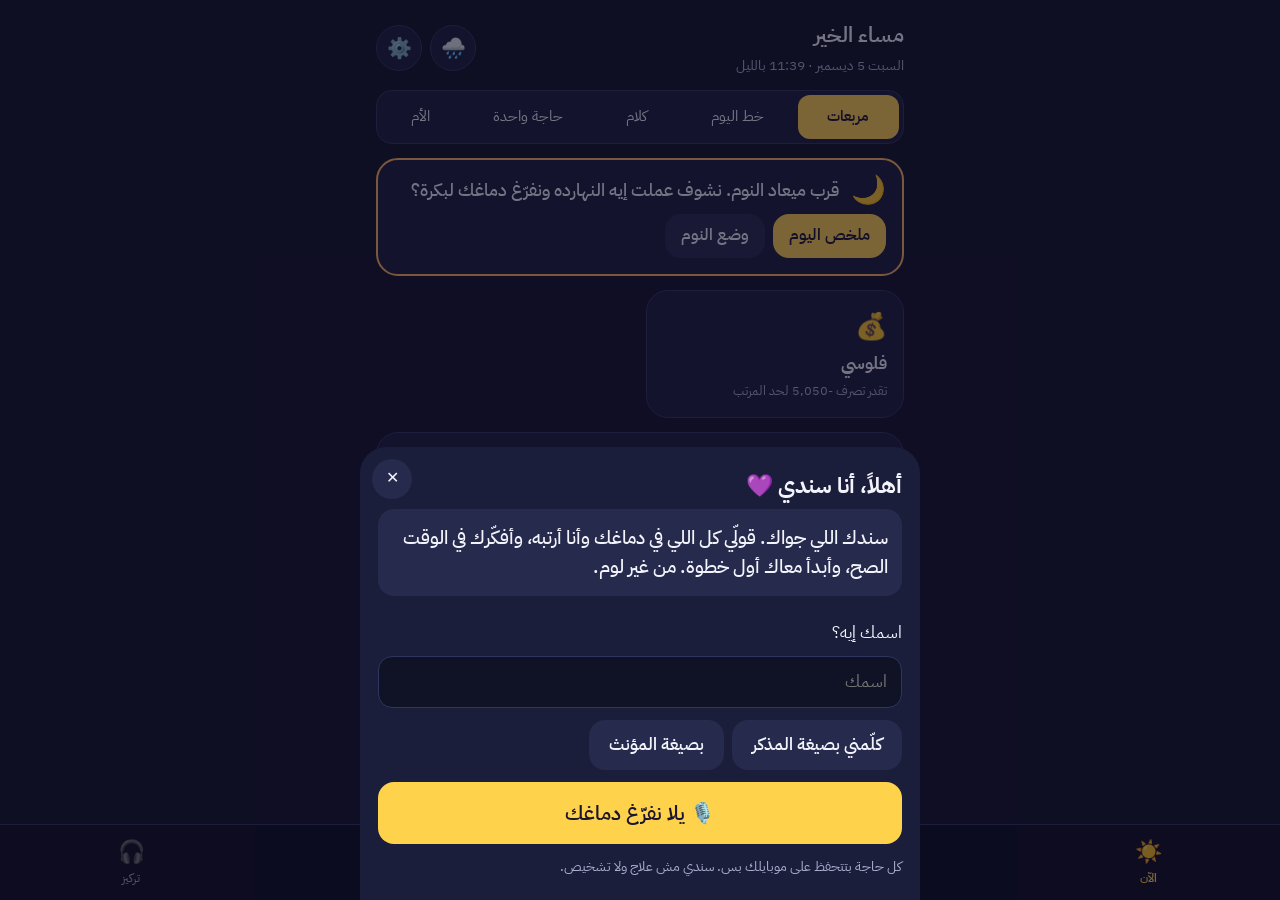
==== app/index.html @ 67fd8f05 "Separate Sanady (/app/) from Sanady ADHD; daily-life hub; ADHD-only tools - Everyone app at /app/ bu" ====
<!doctype html>
<html lang="ar" dir="rtl">
<head>
<meta charset="utf-8">
<meta name="viewport" content="width=device-width,initial-scale=1,viewport-fit=cover">
<title>سندي</title>
<meta name="description" content="سندي: بيرتب يومك وبيتك وفلوسك ويفكّرك في الوقت الصح.">
<meta name="theme-color" content="#101326">
<link rel="manifest" href="manifest.webmanifest">
<link rel="icon" href="../icon-192.png">
<link rel="apple-touch-icon" href="../apple-touch-icon.png">
<link rel="preconnect" href="https://fonts.googleapis.com"><link rel="preconnect" href="https://fonts.gstatic.com" crossorigin>
<link href="https://fonts.googleapis.com/css2?family=IBM+Plex+Sans+Arabic:wght@400;500;600;700&display=swap" rel="stylesheet">
<link rel="stylesheet" href="../app.css">
</head>
<body>
<div id="app">

<header class="top">
 <div class="hello"><b id="greet">أهلاً</b><small id="today"></small></div>
 <div class="topbtns">
  <button class="ic" id="btnFeel" aria-label="مضغوط؟" title="مضغوط؟">🌧️</button>
  <button class="ic" id="btnSet" aria-label="الإعدادات" title="الإعدادات">⚙️</button>
 </div>
</header>

<!-- ============ NOW ============ -->
<section class="screen on" id="now">
 <div class="seg modes" id="modeSeg" role="tablist" aria-label="طريقة الشاشة"></div>
 <div id="hardBar" class="hardbar" hidden>يوم صعب: الضروري بس النهارده، والباقي مستنيك من غير زعل. <button id="hardOff" class="link">رجّع كل حاجة</button></div>
 <div id="nowOne" class="col">
 <div id="tBar"></div>
 <div id="nudge"></div>
 <div class="card next" id="nextCard"></div>
 <div class="energy" id="energy" hidden></div>
 <div class="row2">
  <div class="card mini" id="ptsCard"></div>
  <div class="card mini" id="dayCard"></div>
 </div>
 <div class="card">
  <div class="ch"><h3>أهم 3 النهارده</h3><small>اختارهم من "كل حاجة" بالنجمة ⭐</small></div>
  <div id="top3"></div>
 </div>
 <div class="quick">
  <button class="chip" id="qClean">🧹 اليوم باظ؟ نبدأ على نضيف</button>
  <button class="chip" id="qHard">🫶 يوم صعب</button>
  <button class="chip" id="qNight">🌙 ملخص اليوم</button><button class="chip" id="qWeek">🗓️ مراجعة الأسبوع</button>
  <button class="chip" id="qFind">🔑 فين حطيت...؟</button>
  <button class="chip" id="qMe">🌿 حياتي</button>
 </div>
 </div>
 <div id="nowWith" class="col" hidden></div>
 <div id="nowWait" class="col" hidden></div>
 <div id="nowLay" class="col" hidden></div>
 <div id="nowMom" class="col" hidden></div>
</section>

<!-- ============ ALL ============ -->
<section class="screen" id="all">
 <div class="seg" id="allSeg">
  <button data-v="tasks" class="on">الحاجات</button>
  <button data-v="life">حياتي</button>
  <button data-v="ideas">خزنة الأفكار</button>
  <button data-v="people">الناس</button>
  <button data-v="places">أماكن الحاجات</button>
 </div>
 <div id="allBody"></div>
</section>

<!-- ============ MONEY ============ -->
<section class="screen" id="money">
 <div class="card avail" id="availCard"></div>
 <div class="card">
  <div class="ch"><h3>عايز تشتري حاجة؟</h3><small>قول أو اكتب، وسندي يقولك تقدر ولا لأ</small></div>
  <div class="inrow"><input id="buyIn" placeholder="مثلاً: سماعة وجزمة وشاحن"><button class="btn" id="buyGo">اسأل</button><button class="btn ghost micsm" id="buyMic" aria-label="بالصوت">🎙️</button></div>
 </div>
 <div class="card" id="wishCard"></div>
 <div class="card" id="billsCard"></div>
 <div class="card">
  <div class="ch"><h3>صرفت حاجة؟</h3><small>عشان الرصيد يفضل مظبوط</small></div>
  <div class="inrow"><input id="spAmt" type="number" inputmode="numeric" placeholder="المبلغ" style="max-width:120px"><input id="spNote" placeholder="في إيه؟"><button class="btn" id="spGo">سجّل</button></div>
 </div>
 <div class="card" id="monthCard"></div>
 <details class="card"><summary><b>إعدادات الفلوس</b></summary>
  <div class="form" id="moneyForm">
   <label>رصيدك دلوقتي (جنيه)<input id="mBal" type="number" inputmode="numeric"></label>
   <label>المرتب (جنيه)<input id="mSal" type="number" inputmode="numeric"></label>
   <label>يوم القبض في الشهر<input id="mPay" type="number" inputmode="numeric" min="1" max="31"></label>
   <label>أكل ومواصلات في اليوم تقريباً<input id="mDaily" type="number" inputmode="numeric"></label>
   <label>مبلغ طوارئ ما يتلمسش<input id="mBuf" type="number" inputmode="numeric"></label>
   <label>تقدر تحوّش كام في الأسبوع؟<input id="mWeek" type="number" inputmode="numeric"></label>
   <label>أي حاجة فوق المبلغ ده تستنى 24 ساعة<input id="mBrake" type="number" inputmode="numeric"></label>
   <button class="btn" id="mSave">احفظ</button>
   <p class="note">سندي بينظّم الصرف بس. مش بينصح باستثمار ولا قروض، والقرار دايماً ليك. الأرقام محفوظة على موبايلك بس.</p>
  </div>
 </details>
</section>

<!-- ============ FOCUS ============ -->
<section class="screen" id="focus">
 <div class="card ringwrap">
  <div class="ftask" id="fTask">جلسة تركيز</div>
  <svg viewBox="0 0 200 200" class="ring" aria-hidden="true"><circle cx="100" cy="100" r="86" class="rbg"/><circle cx="100" cy="100" r="86" class="rfg" id="rFg"/></svg>
  <div class="rtime" id="fTime">25:00</div>
  <div class="presets" id="fPre"><button data-m="5">5</button><button data-m="15">15</button><button data-m="25" class="on">25</button><button data-m="45">45</button></div>
  <div class="frow"><button class="btn big" id="fGo">ابدأ</button><button class="btn ghost" id="fStop" hidden>وقّف</button></div>
  <label class="tog"><input type="checkbox" id="fBuddy" checked> سندي معاك في الجلسة (بيطمن عليك بالصوت)</label>
 </div>
 <div class="card">
  <div class="ch"><h3>أصوات</h3><small>بتتولّد جوه التطبيق، من غير نت</small></div>
  <div class="sounds" id="sounds">
   <button data-s="off" class="on">من غير</button><button data-s="white">⚪ White noise</button><button data-s="pink">🌸 Pink noise</button><button data-s="brown">🟤 Brown noise</button><button data-s="rain">🌧️ مطر</button><button data-s="waves">🌊 موج</button><button data-s="forest">🌳 غابة وعصافير</button><button data-s="fire">🔥 نار هادية</button><button data-s="fan">🌀 مروحة</button>
  </div>
  <label class="vol">الصوت <input type="range" id="vol" min="0" max="100" value="55"></label>
  <div class="sounds" id="sTimer"><small>يقفل لوحده بعد:</small><button data-m="0" class="on">مش هيقفل</button><button data-m="15">15 د</button><button data-m="30">30 د</button><button data-m="60">ساعة</button></div>
 </div>
 <div class="row2">
  <button class="card tile" id="tBreath"><i>🫁</i><b>تنفّس دقيقتين</b><small>لما الدنيا تزحم</small></button>
  <button class="card tile" id="tSleep"><i>😴</i><b>وضع النوم</b><small>صوت بيوطى لحد ما يقف</small></button>
  <button class="card tile" id="tMove"><i>🚶</i><b>10 دقايق حركة</b><small>لما التركيز يقع</small></button>
  <button class="card tile" id="tWater"><i>💧</i><b>اشرب مية</b><small>وكُل حاجة صغيرة</small></button>
 </div>
</section>

<nav class="tabs">
 <button data-t="now" class="on"><i>☀️</i>الآن</button>
 <button data-t="all"><i>🗂️</i>كل حاجة</button>
 <button class="mic" id="bigMic" aria-label="فرّغ دماغك"><span>🎙️</span></button>
 <button data-t="money"><i>💰</i>فلوسي</button>
 <button data-t="focus"><i>🎧</i>تركيز</button>
</nav>
</div>

<!-- ============ SHEET (generic overlay) ============ -->
<div class="sheet" id="sheet" hidden><div class="sbox"><button class="sx" id="sheetX" aria-label="قفل">✕</button><div id="sheetBody"></div></div></div>
<div class="toast" id="toast" hidden></div>
<div class="confetti" id="confetti" aria-hidden="true"></div>
<div class="demobar" id="demoBar" hidden></div>

<script>window.SANADY_ED="main"</script>
<script src="../sounds.js"></script>
<script src="../app.js"></script>
<script src="../family.js"></script>
<script src="../life.js"></script>
<script src="../demo.js"></script>
</body>
</html>
---- app.css ----
:root,body[data-th=night]{--bg:#101326;--ink:#F3F4FB;--mut:#A9AECF;--pri:#FFD24C;--onpri:#1B1530;--pritx:#FFD24C;--pri2:#0B0E1E;--soft:#262B4D;--card:#1A1E3A;--line:#2F3560;--amb:#FFB45E;--grn:#2F9E6E;--red:#E0645A;--yel:#B98100;--mint:#63E2C6;--lav:#B7AEFF;--hb:#3D2E0A;--hi:#FFE3A3;--nav:#0B0E1E;--sh:rgba(0,0,0,.45)}
body[data-th=light]{--bg:#F6F5F0;--ink:#1C1B1F;--mut:#5F5C66;--pri:#FFD24C;--onpri:#1C1B1F;--pritx:#7A5C00;--pri2:#1C1B1F;--soft:#EFECE2;--card:#FFFFFF;--line:#E4E0D4;--amb:#E39A2D;--grn:#2E8B5E;--red:#C8453B;--yel:#B98100;--mint:#0F7F74;--lav:#5B47A6;--hb:#FFF1D6;--hi:#5A3D00;--nav:#FFFFFF;--sh:rgba(28,27,31,.18)}
body[data-th=warm]{--bg:#FFF8EC;--ink:#3A2A20;--mut:#6E5A4B;--pri:#FFC83D;--onpri:#3A2A20;--pritx:#8E5A00;--pri2:#3A2A20;--soft:#F5EDE3;--card:#FFFDF8;--line:#EFE4D7;--amb:#D9822B;--grn:#4E7A45;--red:#B4532A;--yel:#A86F00;--mint:#4E7A45;--lav:#5B47A6;--hb:#F3E2D3;--hi:#5A3D00;--nav:#FFFDF8;--sh:rgba(58,42,32,.18)}
*{box-sizing:border-box;margin:0;padding:0}
[hidden]{display:none!important}
html,body{background:var(--bg);color:var(--ink);font-family:'IBM Plex Sans Arabic',Tahoma,sans-serif;font-size:17px;line-height:1.55;-webkit-tap-highlight-color:transparent}
button,input,select,textarea{font:inherit;color:inherit}
button{cursor:pointer;border:0;background:none}
#app{max-width:560px;margin:0 auto;padding:12px 16px calc(110px + env(safe-area-inset-bottom))}
.top{display:flex;align-items:center;justify-content:space-between;padding:6px 0 12px}
.hello b{display:block;font-size:22px;font-weight:600}
.hello small{color:var(--mut);font-size:14px}
.topbtns{display:flex;gap:8px}
.ic{width:46px;height:46px;border-radius:50%;background:var(--card);border:1px solid var(--line);font-size:20px}
.screen{display:none;flex-direction:column;gap:14px}.screen.on{display:flex}
.card{background:var(--card);border:1px solid var(--line);border-radius:22px;padding:18px;display:flex;flex-direction:column;gap:10px}
.ch{display:flex;flex-direction:column;gap:0}.ch h3{font-size:18px;font-weight:600}.ch small{color:var(--mut);font-size:14px}
.row2{display:grid;grid-template-columns:1fr 1fr;gap:14px}
.mini{padding:14px;gap:2px}.mini b{font-size:24px;font-weight:700}.mini small{color:var(--mut);font-size:13px}
.btn{min-height:50px;padding:0 20px;border-radius:16px;background:var(--pri);color:var(--onpri);font-weight:600;font-size:17px;display:inline-flex;align-items:center;justify-content:center;gap:6px;text-decoration:none}
.btn.ghost{background:var(--soft);color:var(--ink)}
.btn.ok{background:var(--grn);color:#fff}.btn.warn{background:var(--red);color:#fff}
.btn.big{min-height:62px;font-size:20px;padding:0 34px}
.btn:disabled{opacity:.5}
.link{color:var(--pritx);text-decoration:underline;font-weight:600}
.chip{background:var(--card);border:1px solid var(--line);border-radius:999px;padding:9px 14px;font-size:15px}
.chip.on{background:var(--pri);color:var(--onpri);border-color:var(--pri)}
.quick{display:flex;flex-wrap:wrap;gap:8px}
.inrow{display:flex;gap:8px;align-items:stretch}.inrow>input{flex:1 1 0;min-width:0}
input,select,textarea{background:var(--bg);border:1px solid var(--line);border-radius:14px;padding:12px 14px;min-height:50px;width:100%}
textarea{min-height:110px;resize:vertical}
.micsm{padding:0 14px;font-size:20px}
.note{color:var(--mut);font-size:14px}
.form{display:flex;flex-direction:column;gap:10px;margin-top:12px}.form label{display:flex;flex-direction:column;gap:4px;font-size:15px;color:var(--mut)}
summary{cursor:pointer;list-style:none;min-height:30px}summary::-webkit-details-marker{display:none}summary b:after{content:' ▾';color:var(--mut)}
.hardbar{background:var(--hb);color:var(--hi);border-radius:16px;padding:12px 14px;font-size:15px}

/* next thing */
.next{background:var(--card);color:var(--ink);border:1px solid var(--line);border-radius:28px;padding:22px;gap:12px}
.next .lab{font-size:15px;color:var(--mint);font-weight:600}
.next h2{font-size:28px;line-height:1.35;font-weight:600}
.next .meta{display:flex;gap:8px;flex-wrap:wrap;font-size:14px}
.next .meta span{background:var(--soft);padding:4px 10px;border-radius:999px}
.next .acts{display:flex;gap:8px;flex-wrap:wrap;margin-top:4px}
.next .btn.ghost{background:transparent;color:var(--ink);border:1px solid var(--line)}.next .go{width:100%;min-height:60px;font-size:19px;font-weight:700}
.next .empty{font-size:18px;color:var(--ink);text-align:right;padding:8px 0}
.nrow{display:flex;align-items:center;gap:14px}
.tring{width:64px;height:64px;flex:none}.tring circle{fill:none;stroke-width:8}.tring .a{stroke:var(--soft)}.tring .b{stroke:var(--pri);stroke-linecap:round;transform:rotate(-90deg);transform-origin:50% 50%}
.tring text{fill:var(--ink);font-size:22px;font-weight:600;text-anchor:middle;dominant-baseline:central}

/* nudge */
.nudge{background:var(--card);border:2px solid var(--amb);border-radius:22px;padding:16px;display:flex;flex-direction:column;gap:10px;animation:pop .35s ease}
.nudge .nt{display:flex;gap:12px;align-items:flex-start}.nudge .nt i{font-style:normal;font-size:28px;line-height:1}
.nudge p{font-size:18px;font-weight:500}
.nudge .acts{display:flex;gap:8px;flex-wrap:wrap}.nudge .btn{min-height:44px;font-size:16px;padding:0 16px}
.nudge .more{color:var(--mut);font-size:13px}
@keyframes pop{from{transform:scale(.96);opacity:0}to{transform:none;opacity:1}}

/* lists */
.item{display:flex;align-items:center;gap:10px;padding:10px 0;border-top:1px solid var(--line)}
.item:first-child{border-top:0}
.item .tx{flex:1 1 0;min-width:0}.item .tx b{font-weight:500;display:block}.item .tx small{color:var(--mut);font-size:13px}
.item.done .tx b{text-decoration:line-through;color:var(--mut)}
.ck{width:34px;height:34px;border-radius:50%;border:2px solid var(--line);flex:none;font-size:16px;color:#fff}
.ck.on{background:var(--grn);border-color:var(--grn)}
.star{font-size:20px;filter:grayscale(1);opacity:.4;width:34px;height:34px}.star.on{filter:none;opacity:1}
.mini-b{background:var(--soft);border-radius:10px;padding:6px 10px;font-size:14px}
.sec{display:flex;flex-direction:column}
.sech{display:flex;align-items:center;gap:8px;font-weight:600;font-size:17px}.sech span{color:var(--mut);font-weight:400;font-size:14px}
.empty{color:var(--mut);text-align:center;padding:22px 8px}
.seg{display:flex;background:var(--card);border:1px solid var(--line);border-radius:16px;padding:4px;gap:4px;overflow-x:auto}
.seg button{flex:1 0 auto;padding:10px 12px;border-radius:12px;font-size:15px;white-space:nowrap}.seg button.on{background:var(--pri);color:var(--onpri);font-weight:600}

/* money */
.avail .big{font-size:40px;font-weight:700;line-height:1.1}
.avail .lines{font-size:14px;color:var(--mut);display:flex;flex-direction:column;gap:2px}
.avail .lines div{display:flex;justify-content:space-between}
.verdict{border-radius:18px;padding:16px;color:#fff;display:flex;flex-direction:column;gap:6px}
.verdict.g{background:var(--grn)}.verdict.y{background:var(--yel)}.verdict.r{background:var(--red)}
.verdict b{font-size:22px}
.bar{height:10px;border-radius:99px;background:var(--soft);overflow:hidden}.bar i{display:block;height:100%;background:var(--grn);border-radius:99px}
.num{font-variant-numeric:tabular-nums;direction:ltr;unicode-bidi:isolate}

/* focus */
.ringwrap{align-items:center;text-align:center}
.ftask{font-weight:600;font-size:18px}
.ring{width:230px;height:230px}.ring circle{fill:none;stroke-width:14}.rbg{stroke:var(--soft)}.rfg{stroke:var(--pri);stroke-linecap:round;transform:rotate(-90deg);transform-origin:50% 50%;transition:stroke-dashoffset 1s linear}
.rtime{font-size:46px;font-weight:600;margin-top:-152px;margin-bottom:96px;direction:ltr}
.presets{display:flex;gap:8px}.presets button{width:56px;height:44px;border-radius:12px;background:var(--soft)}.presets button.on{background:var(--pri);color:var(--onpri)}
.frow{display:flex;gap:10px}
.tog{display:flex;gap:8px;align-items:center;font-size:14px;color:var(--mut)}.tog input{width:22px;height:22px;min-height:0}
.sounds{display:flex;flex-wrap:wrap;gap:8px}.sounds button{background:var(--soft);border-radius:12px;padding:10px 14px}.sounds button.on{background:var(--pri);color:var(--onpri)}
.vol{display:flex;gap:10px;align-items:center;font-size:14px;color:var(--mut)}.vol input{padding:0;min-height:0;border:0;background:none}
.tile{align-items:flex-start;text-align:start;gap:2px}.tile i{font-style:normal;font-size:28px}.tile small{color:var(--mut);font-size:13px}

/* tabs */
.tabs{position:fixed;bottom:0;left:0;right:0;background:var(--nav);border-top:1px solid var(--line);display:flex;justify-content:space-around;align-items:flex-end;padding:6px 6px calc(8px + env(safe-area-inset-bottom));z-index:20}
.tabs button{display:flex;flex-direction:column;align-items:center;font-size:12px;color:var(--mut);min-width:64px;padding:4px}
.tabs button i{font-style:normal;font-size:22px}.tabs button.on{color:var(--pritx);font-weight:600}
.tabs .mic{width:78px;height:78px;border-radius:50%;background:var(--pri);color:var(--onpri);margin-top:-34px;box-shadow:0 8px 24px var(--sh);border:5px solid var(--bg);justify-content:center}
.tabs .mic span{font-size:30px}

/* sheet */
.sheet{position:fixed;inset:0;background:rgba(15,12,35,.55);z-index:50;display:flex;align-items:flex-end;justify-content:center}
.sheet[hidden]{display:none}
.sbox{background:var(--card);width:100%;max-width:560px;max-height:92vh;overflow:auto;border-radius:26px 26px 0 0;padding:22px 18px calc(22px + env(safe-area-inset-bottom));position:relative;animation:up .25s ease}
@keyframes up{from{transform:translateY(40px);opacity:0}to{transform:none;opacity:1}}
.sx{position:absolute;top:12px;left:12px;width:40px;height:40px;border-radius:50%;background:var(--soft);font-size:16px}
.sbox h2{font-size:22px;margin-bottom:6px;padding-left:44px}
.sbox .stack{display:flex;flex-direction:column;gap:12px}
.sbox .acts{display:flex;gap:8px;flex-wrap:wrap}
.heard{background:var(--soft);border-radius:16px;padding:14px;min-height:90px;font-size:18px}
.heard .int{color:var(--mut)}
.listening{display:flex;align-items:center;gap:10px;color:var(--mut)}
.dot{width:14px;height:14px;border-radius:50%;background:var(--red);animation:pulse 1.2s infinite}
@keyframes pulse{50%{transform:scale(1.4);opacity:.5}}
.thinking .dot{background:var(--pri)}
.res{display:flex;flex-direction:column;gap:6px}
.res .item{padding:8px 0}
.say{overflow-wrap:anywhere;font-size:19px;font-weight:500;background:var(--soft);border-radius:16px;padding:14px}
.steps .item b{font-weight:500}
.breath{width:200px;height:200px;border-radius:50%;background:radial-gradient(circle,var(--pri),var(--amb));margin:16px auto;display:flex;align-items:center;justify-content:center;color:var(--onpri);font-size:20px;transition:transform 4s ease-in-out}
.feel{display:flex;flex-wrap:wrap;gap:8px}
.crisis{border:2px solid var(--red);border-radius:18px;padding:16px;display:flex;flex-direction:column;gap:10px}
.crisis a{font-size:18px}
.toast{position:fixed;bottom:120px;left:50%;transform:translateX(-50%);background:var(--ink);color:var(--bg);padding:12px 18px;border-radius:14px;z-index:60;max-width:90%;text-align:center;font-size:15px}
.confetti{position:fixed;inset:0;pointer-events:none;z-index:70;overflow:hidden}
.confetti i{position:absolute;top:-20px;font-style:normal;font-size:24px;animation:fall 1.6s ease-in forwards}
@keyframes fall{to{transform:translateY(105vh) rotate(360deg);opacity:.2}}
.demobar{position:fixed;top:0;left:0;right:0;z-index:40;background:#111;color:#fff;display:flex;gap:6px;overflow-x:auto;padding:6px 8px;font-size:13px}
.demobar button{background:#333;color:#fff;border-radius:8px;padding:6px 10px;white-space:nowrap}.demobar button.on{background:var(--amb);color:#111}
.demobar b{padding:6px 4px;white-space:nowrap}
body.demo #app{padding-top:48px}
.badge{display:inline-block;background:var(--amb);color:#2B1B00;border-radius:999px;padding:2px 10px;font-size:13px;font-weight:600}
.lvl{font-size:13px;color:var(--mut)}
#allBody{display:flex;flex-direction:column;gap:14px}

.wrow{display:flex;flex-direction:column;gap:6px;padding-bottom:10px;border-bottom:1px solid var(--line)}
.wrow .acts{display:flex;gap:6px;flex-wrap:wrap}
#wPick{display:flex;gap:8px;flex-wrap:wrap}

.alarm{position:fixed;inset:0;z-index:90;background:linear-gradient(160deg,#0B0E1E,#1A1E3A);display:flex;align-items:center;justify-content:center;padding:24px;animation:aIn .25s ease}
.alarm .abox{width:100%;max-width:420px;text-align:center;color:#fff;display:flex;flex-direction:column;gap:18px}
.alarm .abell{font-size:84px;animation:shake 1s ease-in-out infinite}
.alarm .atime{font-size:20px;opacity:.85}
.alarm .atext{font-size:28px;font-weight:700;line-height:1.5;overflow-wrap:anywhere}
.alarm .aacts{display:flex;flex-direction:column;gap:10px;margin-top:10px}
.alarm .btn{min-height:56px;font-size:19px;background:#FFD24C;color:#1B1530}.alarm .btn.ghost{background:rgba(255,255,255,.14);color:#fff;border-color:rgba(255,255,255,.3)}
@keyframes shake{0%,100%{transform:rotate(0)}20%{transform:rotate(-14deg)}40%{transform:rotate(12deg)}60%{transform:rotate(-8deg)}80%{transform:rotate(6deg)}}
@keyframes aIn{from{opacity:0;transform:scale(.97)}to{opacity:1;transform:none}}
@media (prefers-reduced-motion:reduce){.alarm .abell,.alarm{animation:none}}

/* ---------- modes & layouts ---------- */
.col{display:flex;flex-direction:column;gap:14px}
.modes button{font-size:15px}
.tbar{background:var(--card);border:1px solid var(--line);border-radius:18px;padding:14px 16px;display:flex;flex-direction:column;gap:10px}
.tbar .tt{display:flex;justify-content:space-between;align-items:center;gap:10px;font-weight:600;font-size:16px}.tbar .tt small{color:var(--mut);font-weight:400}
.tbar .bar i{background:var(--pri)}.tbar.now{border:2px solid var(--pri)}
.energy{display:flex;flex-direction:column;gap:8px}.energy p{color:var(--mut);font-size:15px}
.energy .eg{display:grid;grid-template-columns:repeat(3,minmax(0,1fr));gap:8px}
.energy button{min-height:50px;border-radius:16px;border:1px solid var(--line);background:var(--card);font-size:15px}.energy button.on{border:2px solid var(--mint);font-weight:600}
.next .two{display:flex;gap:8px}.next .two .btn{flex:1 1 0;min-height:48px;font-size:15px}
.big-wide{width:100%}
.wwrap{align-items:center;text-align:center}
.wwrap .wl{color:var(--mut);font-size:15px}.wwrap h2{font-size:26px;line-height:1.35}
.badge2{align-self:flex-start;background:var(--soft);color:var(--mint);border-radius:999px;padding:6px 14px;font-size:14px;font-weight:600}
.check{background:var(--soft);border-radius:18px;padding:14px 16px;display:flex;flex-direction:column;gap:10px}
.check p{font-size:16px}.check .acts{display:flex;gap:8px;flex-wrap:wrap}
.guard{background:var(--hb);color:var(--hi);border-radius:18px;padding:14px 16px;display:flex;flex-direction:column;gap:4px}
.guard b{color:var(--hi)}
.wact{display:flex;gap:8px;width:100%}.wact .btn{flex:1 1 0}
.wtask{display:flex;justify-content:space-between;align-items:center;gap:10px;padding:12px 14px;border-radius:16px;background:var(--bg);border:1px solid var(--line)}
.wtask .tx{flex:1 1 0;min-width:0}.wtask .tx b{font-weight:500;display:block}
.dur{padding:4px 10px;border-radius:999px;background:var(--soft);color:var(--mint);font-size:13px;white-space:nowrap}
.lines2{display:flex;flex-direction:column;gap:8px}.lines2 div{display:flex;justify-content:space-between;gap:10px;font-size:15px;color:var(--mut)}
/* commercial layouts */
.blocks{display:grid;grid-template-columns:1fr 1fr;gap:12px}
.blk{background:var(--card);border:1px solid var(--line);border-radius:22px;padding:16px;text-align:start;display:flex;flex-direction:column;gap:4px;min-height:120px}
.blk i{font-style:normal;font-size:26px}.blk b{font-size:17px}.blk small{color:var(--mut);font-size:13px;overflow:hidden;text-overflow:ellipsis;display:-webkit-box;-webkit-line-clamp:2;-webkit-box-orient:vertical}
.blk .n{align-self:flex-start;background:var(--pri);color:var(--onpri);border-radius:999px;padding:0 10px;font-size:13px;font-weight:700}
.blk.hot{border:2px solid var(--pri)}
.tl{display:flex;flex-direction:column}
.tl .row{display:flex;gap:12px;align-items:stretch}
.tl .tm{width:72px;flex:none;color:var(--mut);font-size:14px;padding-top:12px;text-align:start}
.tl .ln{width:14px;flex:none;display:flex;flex-direction:column;align-items:center}.tl .ln:before{content:'';width:12px;height:12px;border-radius:50%;background:var(--line);margin-top:16px}.tl .ln:after{content:'';flex:1;width:2px;background:var(--line)}
.tl .row.past .ln:before{background:var(--grn)}.tl .row.cur .ln:before{background:var(--pri);box-shadow:0 0 0 4px var(--soft)}
.tl .bx{flex:1 1 0;min-width:0;padding:8px 0}.tl .bx .item{border:0;padding:4px 0}
.tl .nowm{display:flex;align-items:center;gap:8px;color:var(--pritx);font-weight:700;font-size:14px;margin:4px 0}.tl .nowm:after{content:'';flex:1;height:2px;background:var(--pri)}
.chatf{display:flex;flex-direction:column;gap:10px}
.bub{max-width:88%;padding:12px 14px;border-radius:18px;font-size:16px;overflow-wrap:anywhere}
.bub.s{align-self:flex-start;background:var(--card);border:1px solid var(--line);border-start-start-radius:6px}
.bub.u{align-self:flex-end;background:var(--pri);color:var(--onpri);border-start-end-radius:6px}
.bub .acts{display:flex;gap:6px;flex-wrap:wrap;margin-top:8px}.bub .acts .chip{padding:7px 12px;font-size:14px}
.chatin{position:sticky;bottom:96px;display:flex;gap:8px;background:var(--bg);padding:6px 0}
.chatin input{flex:1 1 0;min-width:0}
.swatch{display:flex;gap:8px}.swatch button{flex:1 1 0;min-height:56px;border-radius:16px;border:2px solid var(--line);font-size:15px;font-weight:600}
.swatch button.on{border-color:var(--pri);box-shadow:0 0 0 2px var(--pri)}

/* child phone */
body.kidmode{font-size:19px}
#kidApp{max-width:560px;margin:0 auto;padding:16px 16px 40px;display:flex;flex-direction:column;gap:14px}
.kh{display:flex;justify-content:space-between;align-items:center;gap:10px}.kh b{display:block;font-size:26px}.kh small{color:var(--mut);font-size:15px}
.kstar{background:var(--pri);color:var(--onpri);font-weight:700;border-radius:999px;padding:8px 16px;font-size:20px}
.ksafe{display:grid;grid-template-columns:1fr 1fr;gap:10px}
.ksafe button,.ksafe a{background:var(--card);border:2px solid var(--line);border-radius:22px;min-height:96px;display:flex;flex-direction:column;align-items:center;justify-content:center;gap:4px;font-size:30px;color:var(--ink);text-decoration:none}
.ksafe b{font-size:17px}.ksafe a{border-color:var(--mint)}
.kcard h3{font-size:20px}
.kbig{font-size:28px;font-weight:700;text-align:center;padding:10px 0;line-height:1.4}
.ksteps{display:flex;gap:8px;justify-content:center;flex-wrap:wrap}.ksteps span{width:38px;height:38px;border-radius:50%;background:var(--soft);display:flex;align-items:center;justify-content:center;font-size:15px}
.ksteps span.on{background:var(--grn);color:#fff}.ksteps span.cur{border:2px solid var(--pri)}
.zk{border:1px solid var(--line);cursor:pointer}
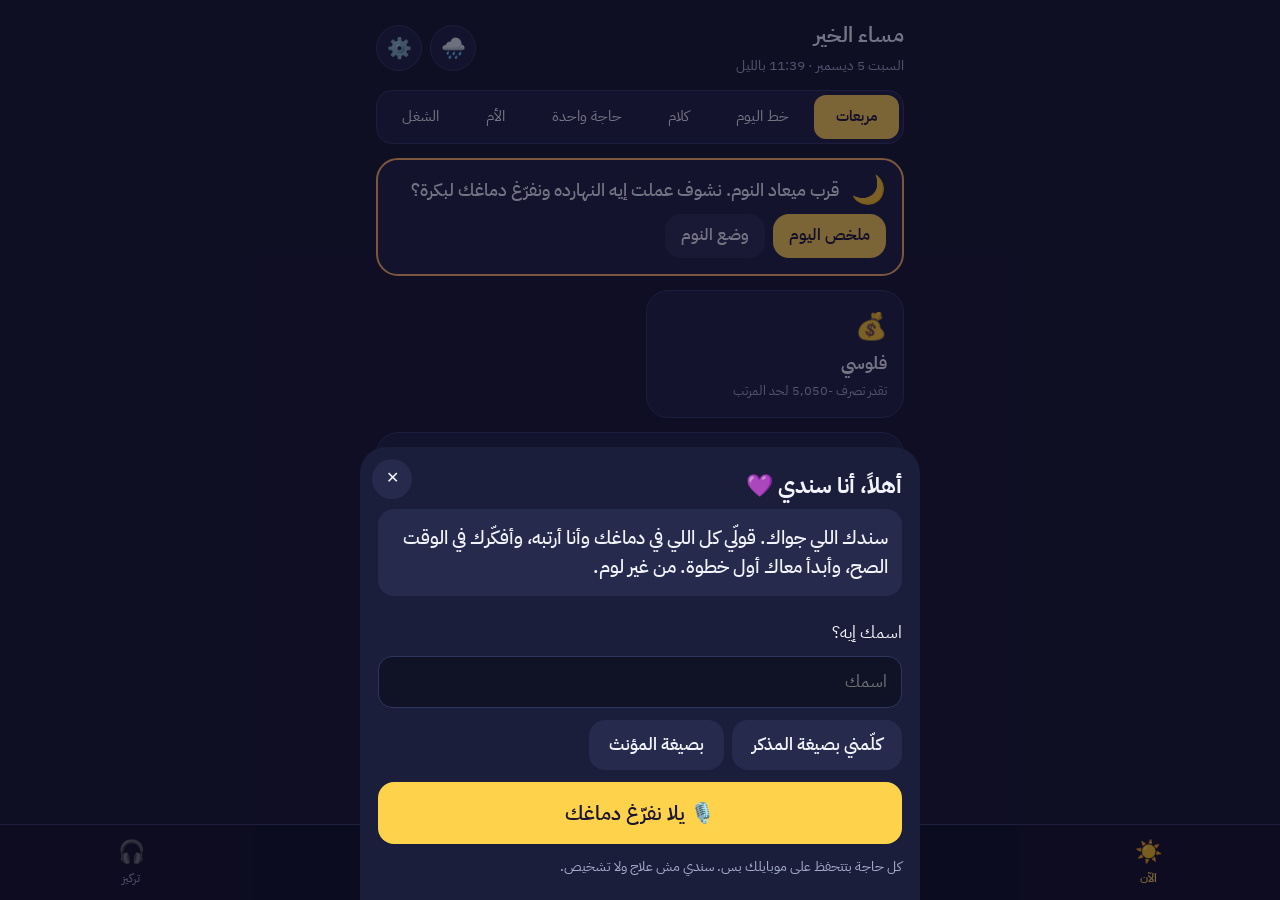
==== commit 58b8b358: "Pay bills via Basata or Fawry, small-business mode, parents care, senior phone, plans, shortcuts Co-" ====
--- a/app/index.html
+++ b/app/index.html
@@ -53,6 +53,7 @@
  <div id="nowWait" class="col" hidden></div>
  <div id="nowLay" class="col" hidden></div>
  <div id="nowMom" class="col" hidden></div>
+ <div id="nowBiz" class="col" hidden></div>
 </section>
 
 <!-- ============ ALL ============ -->
@@ -142,6 +143,8 @@
 <script src="../app.js"></script>
 <script src="../family.js"></script>
 <script src="../life.js"></script>
+<script src="../sync.js"></script>
+<script src="../work.js"></script>
 <script src="../demo.js"></script>
 </body>
 </html>
--- a/app.css
+++ b/app.css
@@ -127,7 +127,7 @@
 .confetti{position:fixed;inset:0;pointer-events:none;z-index:70;overflow:hidden}
 .confetti i{position:absolute;top:-20px;font-style:normal;font-size:24px;animation:fall 1.6s ease-in forwards}
 @keyframes fall{to{transform:translateY(105vh) rotate(360deg);opacity:.2}}
-.demobar{position:fixed;top:0;left:0;right:0;z-index:40;background:#111;color:#fff;display:flex;gap:6px;overflow-x:auto;padding:6px 8px;font-size:13px}
+.demobar{position:fixed;top:0;left:0;right:0;z-index:55;background:#111;color:#fff;display:flex;gap:6px;overflow-x:auto;padding:6px 8px;font-size:13px}
 .demobar button{background:#333;color:#fff;border-radius:8px;padding:6px 10px;white-space:nowrap}.demobar button.on{background:var(--amb);color:#111}
 .demobar b{padding:6px 4px;white-space:nowrap}
 body.demo #app{padding-top:48px}
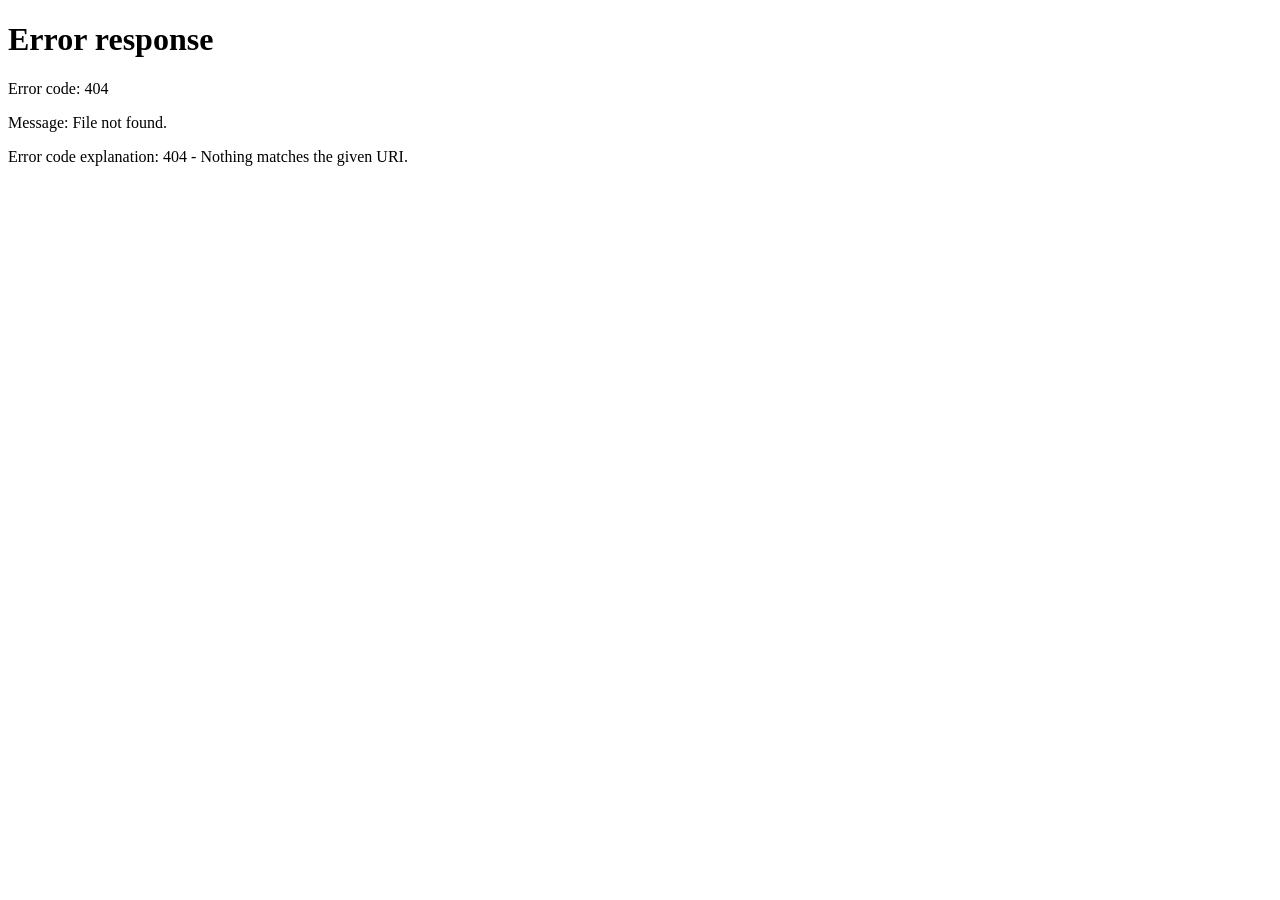
==== commit 0adfa47f: "Everyone edition becomes مُدبّر at /mudabbir/: name on screen and in the brain, green theme, logo, o" ====
--- a/app/index.html
+++ b/app/index.html
@@ -1,150 +1 @@
-<!doctype html>
-<html lang="ar" dir="rtl">
-<head>
-<meta charset="utf-8">
-<meta name="viewport" content="width=device-width,initial-scale=1,viewport-fit=cover">
-<title>سندي</title>
-<meta name="description" content="سندي: بيرتب يومك وبيتك وفلوسك ويفكّرك في الوقت الصح.">
-<meta name="theme-color" content="#101326">
-<link rel="manifest" href="manifest.webmanifest">
-<link rel="icon" href="../icon-192.png">
-<link rel="apple-touch-icon" href="../apple-touch-icon.png">
-<link rel="preconnect" href="https://fonts.googleapis.com"><link rel="preconnect" href="https://fonts.gstatic.com" crossorigin>
-<link href="https://fonts.googleapis.com/css2?family=IBM+Plex+Sans+Arabic:wght@400;500;600;700&display=swap" rel="stylesheet">
-<link rel="stylesheet" href="../app.css">
-</head>
-<body>
-<div id="app">
-
-<header class="top">
- <div class="hello"><b id="greet">أهلاً</b><small id="today"></small></div>
- <div class="topbtns">
-  <button class="ic" id="btnFeel" aria-label="مضغوط؟" title="مضغوط؟">🌧️</button>
-  <button class="ic" id="btnSet" aria-label="الإعدادات" title="الإعدادات">⚙️</button>
- </div>
-</header>
-
-<!-- ============ NOW ============ -->
-<section class="screen on" id="now">
- <div class="seg modes" id="modeSeg" role="tablist" aria-label="طريقة الشاشة"></div>
- <div id="hardBar" class="hardbar" hidden>يوم صعب: الضروري بس النهارده، والباقي مستنيك من غير زعل. <button id="hardOff" class="link">رجّع كل حاجة</button></div>
- <div id="nowOne" class="col">
- <div id="tBar"></div>
- <div id="nudge"></div>
- <div class="card next" id="nextCard"></div>
- <div class="energy" id="energy" hidden></div>
- <div class="row2">
-  <div class="card mini" id="ptsCard"></div>
-  <div class="card mini" id="dayCard"></div>
- </div>
- <div class="card">
-  <div class="ch"><h3>أهم 3 النهارده</h3><small>اختارهم من "كل حاجة" بالنجمة ⭐</small></div>
-  <div id="top3"></div>
- </div>
- <div class="quick">
-  <button class="chip" id="qClean">🧹 اليوم باظ؟ نبدأ على نضيف</button>
-  <button class="chip" id="qHard">🫶 يوم صعب</button>
-  <button class="chip" id="qNight">🌙 ملخص اليوم</button><button class="chip" id="qWeek">🗓️ مراجعة الأسبوع</button>
-  <button class="chip" id="qFind">🔑 فين حطيت...؟</button>
-  <button class="chip" id="qMe">🌿 حياتي</button>
- </div>
- </div>
- <div id="nowWith" class="col" hidden></div>
- <div id="nowWait" class="col" hidden></div>
- <div id="nowLay" class="col" hidden></div>
- <div id="nowMom" class="col" hidden></div>
- <div id="nowBiz" class="col" hidden></div>
-</section>
-
-<!-- ============ ALL ============ -->
-<section class="screen" id="all">
- <div class="seg" id="allSeg">
-  <button data-v="tasks" class="on">الحاجات</button>
-  <button data-v="life">حياتي</button>
-  <button data-v="ideas">خزنة الأفكار</button>
-  <button data-v="people">الناس</button>
-  <button data-v="places">أماكن الحاجات</button>
- </div>
- <div id="allBody"></div>
-</section>
-
-<!-- ============ MONEY ============ -->
-<section class="screen" id="money">
- <div class="card avail" id="availCard"></div>
- <div class="card">
-  <div class="ch"><h3>عايز تشتري حاجة؟</h3><small>قول أو اكتب، وسندي يقولك تقدر ولا لأ</small></div>
-  <div class="inrow"><input id="buyIn" placeholder="مثلاً: سماعة وجزمة وشاحن"><button class="btn" id="buyGo">اسأل</button><button class="btn ghost micsm" id="buyMic" aria-label="بالصوت">🎙️</button></div>
- </div>
- <div class="card" id="wishCard"></div>
- <div class="card" id="billsCard"></div>
- <div class="card">
-  <div class="ch"><h3>صرفت حاجة؟</h3><small>عشان الرصيد يفضل مظبوط</small></div>
-  <div class="inrow"><input id="spAmt" type="number" inputmode="numeric" placeholder="المبلغ" style="max-width:120px"><input id="spNote" placeholder="في إيه؟"><button class="btn" id="spGo">سجّل</button></div>
- </div>
- <div class="card" id="monthCard"></div>
- <details class="card"><summary><b>إعدادات الفلوس</b></summary>
-  <div class="form" id="moneyForm">
-   <label>رصيدك دلوقتي (جنيه)<input id="mBal" type="number" inputmode="numeric"></label>
-   <label>المرتب (جنيه)<input id="mSal" type="number" inputmode="numeric"></label>
-   <label>يوم القبض في الشهر<input id="mPay" type="number" inputmode="numeric" min="1" max="31"></label>
-   <label>أكل ومواصلات في اليوم تقريباً<input id="mDaily" type="number" inputmode="numeric"></label>
-   <label>مبلغ طوارئ ما يتلمسش<input id="mBuf" type="number" inputmode="numeric"></label>
-   <label>تقدر تحوّش كام في الأسبوع؟<input id="mWeek" type="number" inputmode="numeric"></label>
-   <label>أي حاجة فوق المبلغ ده تستنى 24 ساعة<input id="mBrake" type="number" inputmode="numeric"></label>
-   <button class="btn" id="mSave">احفظ</button>
-   <p class="note">سندي بينظّم الصرف بس. مش بينصح باستثمار ولا قروض، والقرار دايماً ليك. الأرقام محفوظة على موبايلك بس.</p>
-  </div>
- </details>
-</section>
-
-<!-- ============ FOCUS ============ -->
-<section class="screen" id="focus">
- <div class="card ringwrap">
-  <div class="ftask" id="fTask">جلسة تركيز</div>
-  <svg viewBox="0 0 200 200" class="ring" aria-hidden="true"><circle cx="100" cy="100" r="86" class="rbg"/><circle cx="100" cy="100" r="86" class="rfg" id="rFg"/></svg>
-  <div class="rtime" id="fTime">25:00</div>
-  <div class="presets" id="fPre"><button data-m="5">5</button><button data-m="15">15</button><button data-m="25" class="on">25</button><button data-m="45">45</button></div>
-  <div class="frow"><button class="btn big" id="fGo">ابدأ</button><button class="btn ghost" id="fStop" hidden>وقّف</button></div>
-  <label class="tog"><input type="checkbox" id="fBuddy" checked> سندي معاك في الجلسة (بيطمن عليك بالصوت)</label>
- </div>
- <div class="card">
-  <div class="ch"><h3>أصوات</h3><small>بتتولّد جوه التطبيق، من غير نت</small></div>
-  <div class="sounds" id="sounds">
-   <button data-s="off" class="on">من غير</button><button data-s="white">⚪ White noise</button><button data-s="pink">🌸 Pink noise</button><button data-s="brown">🟤 Brown noise</button><button data-s="rain">🌧️ مطر</button><button data-s="waves">🌊 موج</button><button data-s="forest">🌳 غابة وعصافير</button><button data-s="fire">🔥 نار هادية</button><button data-s="fan">🌀 مروحة</button>
-  </div>
-  <label class="vol">الصوت <input type="range" id="vol" min="0" max="100" value="55"></label>
-  <div class="sounds" id="sTimer"><small>يقفل لوحده بعد:</small><button data-m="0" class="on">مش هيقفل</button><button data-m="15">15 د</button><button data-m="30">30 د</button><button data-m="60">ساعة</button></div>
- </div>
- <div class="row2">
-  <button class="card tile" id="tBreath"><i>🫁</i><b>تنفّس دقيقتين</b><small>لما الدنيا تزحم</small></button>
-  <button class="card tile" id="tSleep"><i>😴</i><b>وضع النوم</b><small>صوت بيوطى لحد ما يقف</small></button>
-  <button class="card tile" id="tMove"><i>🚶</i><b>10 دقايق حركة</b><small>لما التركيز يقع</small></button>
-  <button class="card tile" id="tWater"><i>💧</i><b>اشرب مية</b><small>وكُل حاجة صغيرة</small></button>
- </div>
-</section>
-
-<nav class="tabs">
- <button data-t="now" class="on"><i>☀️</i>الآن</button>
- <button data-t="all"><i>🗂️</i>كل حاجة</button>
- <button class="mic" id="bigMic" aria-label="فرّغ دماغك"><span>🎙️</span></button>
- <button data-t="money"><i>💰</i>فلوسي</button>
- <button data-t="focus"><i>🎧</i>تركيز</button>
-</nav>
-</div>
-
-<!-- ============ SHEET (generic overlay) ============ -->
-<div class="sheet" id="sheet" hidden><div class="sbox"><button class="sx" id="sheetX" aria-label="قفل">✕</button><div id="sheetBody"></div></div></div>
-<div class="toast" id="toast" hidden></div>
-<div class="confetti" id="confetti" aria-hidden="true"></div>
-<div class="demobar" id="demoBar" hidden></div>
-
-<script>window.SANADY_ED="main"</script>
-<script src="../sounds.js"></script>
-<script src="../app.js"></script>
-<script src="../family.js"></script>
-<script src="../life.js"></script>
-<script src="../sync.js"></script>
-<script src="../work.js"></script>
-<script src="../demo.js"></script>
-</body>
-</html>
+<!doctype html><html lang="ar" dir="rtl"><head><meta charset="utf-8"><title>مُدبّر</title><meta http-equiv="refresh" content="0;url=/mudabbir/"><script>location.replace("/mudabbir/"+location.search+location.hash)</script></head><body><a href="/mudabbir/">مُدبّر</a></body></html>
